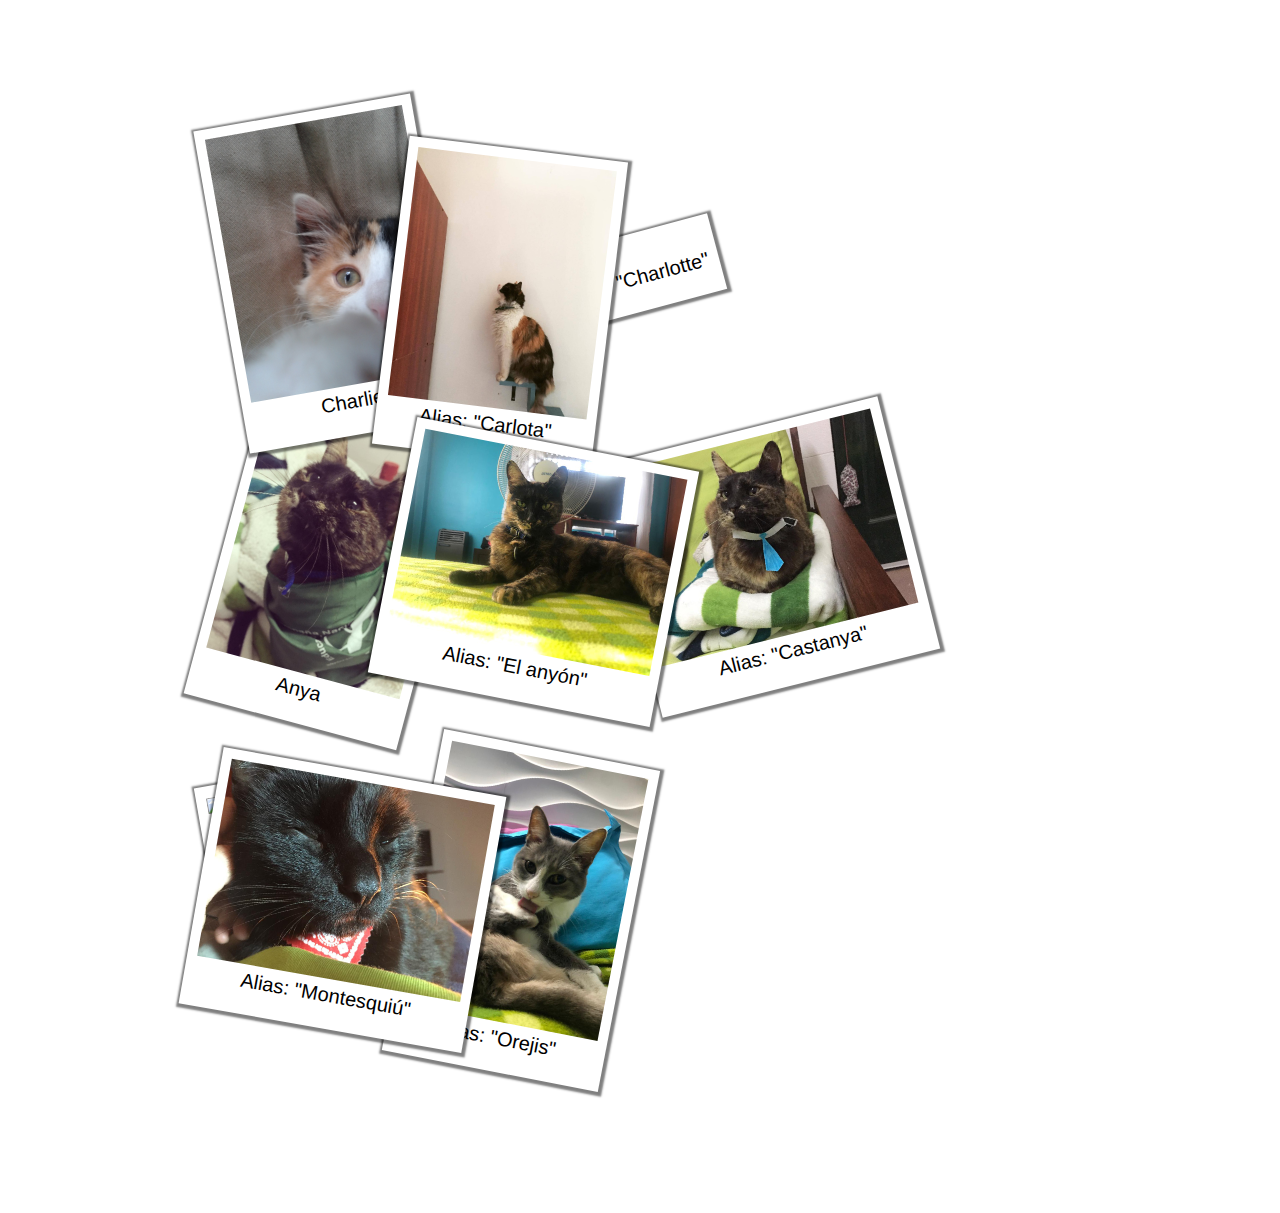
==== index.html @ 174486ba "subo archivos iniciales y fotos" ====
<!DOCTYPE html>
<html lang="en">

<head>
    <meta charset="UTF-8">
    <meta name="viewport" content="width=device-width, initial-scale=1.0">
    <meta http-equiv="X-UA-Compatible" content="ie=edge">
    <link rel="stylesheet" href="style.css" type="text/css">
    <title>Photo Galery</title>
</head>

<body>
    <div class="photos-container">
        <div class="cat-container">
        <figure class="polaroid photo1">
            <img class="vertical-img" src="./img/Charlie.jpg">
            <figcaption>Charlie</figcaption>
        </figure>

        <figure class="polaroid photo2">
            <img class="vertical-img"  src="./img/Charlie1.jpg">
            <figcaption>Alias: "Carlota"</figcaption>
        </figure>
        <figure class="polaroid photo3">
            <img class="horizontal-img" src="./img/charlie2.JPG">
            <figcaption>Alias: "Charlotte"
            </figcaption>
        </figure>
    </div>

    <div class="cat-container">
        <figure class="polaroid photo4">
            <img class="vertical-img"  src="./img/Anya.jpg">
            <figcaption >Anya</figcaption>
        </figure>
    
        <figure class="polaroid photo5">
            <img class="horizontal-img" src="./img/Anya2.jpeg">
            <figcaption>Alias: "El anyón"</figcaption>
        </figure>
        
        <figure class="polaroid photo6">
            <img class="horizontal-img" src="./img/Anya3.jpeg">
            <figcaption>Alias: "Castanya"</figcaption>
        </figure>
    </div>

    <div class="cat-container">
        <figure class="polaroid photo7">
            <img class="horizontal-img" src="./img/Monky.JPG">
            <figcaption>Monky</figcaption>
        </figure>

        <figure class="polaroid photo8">
            <img class="horizontal-img" src="./img/Monky1.jpeg">
            <figcaption>Alias: "Montesquiú"</figcaption>
        </figure>
    
         <figure class="polaroid photo9">
            <img class="vertical-img"  src="/018 Tarea/img/Orejis.jpeg">
            <figcaption>Liz</figcaption>
        </figure>

        <figure class="polaroid photo10">
            <img class="vertical-img"  src="./img/Orejis2.jpeg">
            <figcaption>Alias: "Orejis"</figcaption>
        </figure>
    </div>
</div>
    <footer>

    </footer>
</body>

</html>
---- style.css ----
@font-face {
     /* latin */
    font-family: 'Cedarville Cursive';
    font-style: normal;
    font-weight: 400;
    src: local('Cedarville Cursive'), local('Cedarville-Cursive'), url(https://fonts.gstatic.com/s/cedarvillecursive/v11/yYL00g_a2veiudhUmxjo5VKkoqA-B_nuIrpw.woff2) format('woff2');
    unicode-range: U+0000-00FF, U+0131, U+0152-0153, U+02BB-02BC, U+02C6, U+02DA, U+02DC, U+2000-206F, U+2074, U+20AC, U+2122, U+2191, U+2193, U+2212, U+2215, U+FEFF, U+FFFD;
  }

* {
    margin: 0;
    padding: 0;
}

body {
    font-family: 'Cedarville Cursive', 'Lucida Sans', 'Lucida Sans Regular', 'Lucida Grande', 'Lucida Sans Unicode', Geneva, Verdana, sans-serif;
    font-size: 20px;
    width: 100%;
    background-color: white;
    background-image: url(http://garchitecture.ca/php/images/headers/wood.jpg);
    background-size: cover;
    margin: 0;

   }


.photos-container {
    display: flex;
    flex-wrap: wrap;
    justify-content: flex-start;
    align-items: center;
    position: relative;
    margin-left: 150px;
    margin-top: 100px;
 }

.cat-container {
    display: flex;
    justify-content: center;
    align-items: center;
    
}
.polaroid {
    background-color: white;
    padding: 10px;
    box-shadow: 1px 1px 2px 3px rgba(0, 0, 0, 0.5);
    position: relative;
    transition-duration: 0.3s;
}

.polaroid:hover {
    z-index:1000;
    transform: scale(1.5);
}

.photo1 {
    left: 70px;
    top: 10px;
    transform: rotate(-10deg);
    z-index: 50;
}

.photo2 {
    left: 20px;
    top: 40px;
    transform: rotate(7deg);
    z-index: 100;
}

.photo3 {
    left: -40px;
    top: 10px;
    transform: rotate(-15deg);
}

.photo4 {
    left: 70px;
    top: -10px;
    transform: rotate(15deg);
}
.photo5 {
    left: 20px;
    top: -10px;
    transform: rotate(11deg);
    z-index: 300;
}
.photo6 {
    left: -30px;
    top: -25px;
    transform: rotate(-14deg);
    
}
.photo7 {
    left: 50px;
    top: -80px;
    transform: rotate(-10deg);
}
.photo8 {
    left: -30px;
    transform: rotate(10deg);
    z-index: 350;
}
.photo9 {
    left: -100px;
    top: 60px;
    transform: rotate(-12deg);
    z-index: 300;
}

.photo10 {
    left: -150px;
    top: 10px;
    transform: rotate(11deg);
    
}

.vertical-img {
    width: 200px;
}

.horizontal-img {
    height:200px;
}

figcaption {
    height: 35px;
    text-align:center;
}

footer {
    height: 150px;
    background-color: white;
    width: 100%;
}
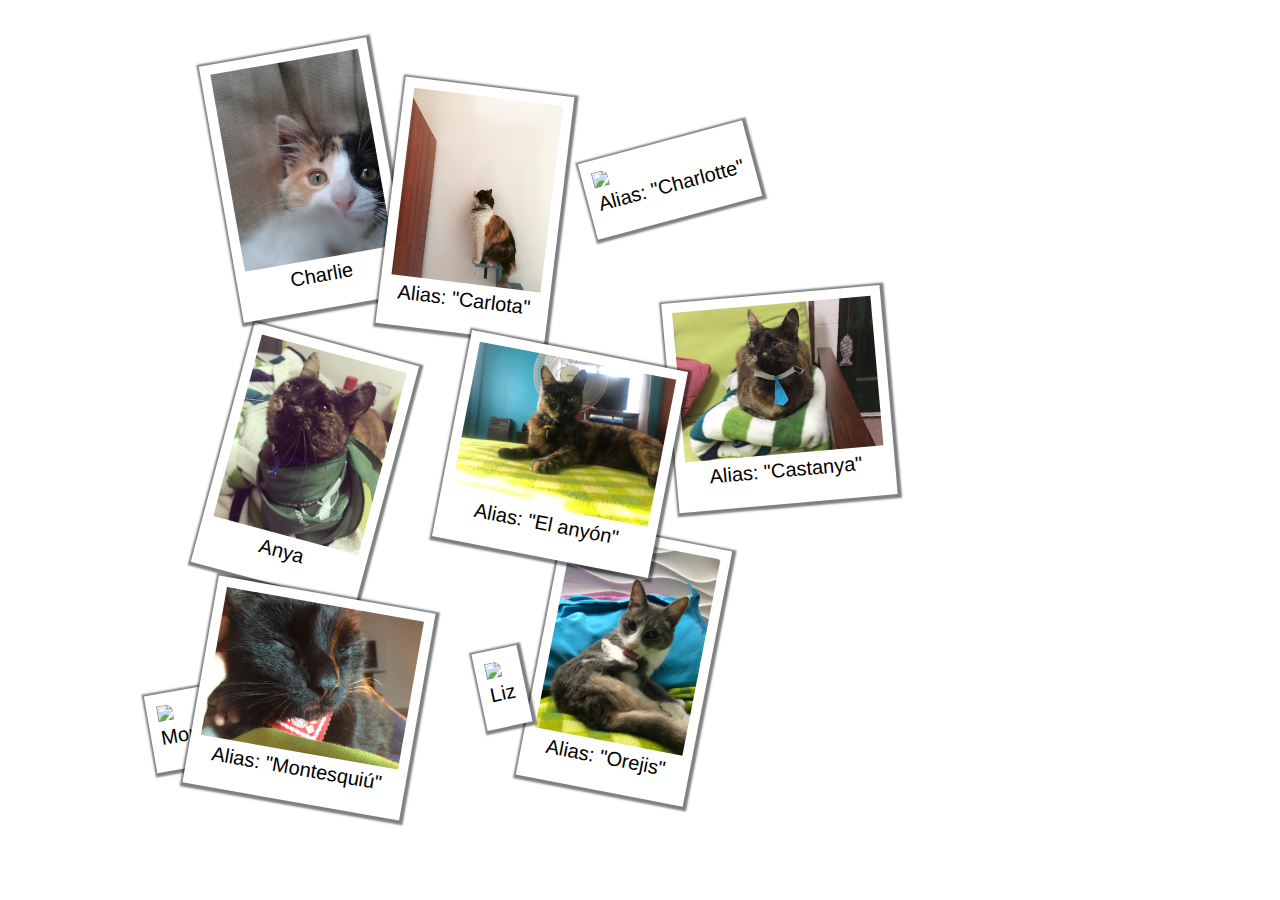
==== commit 540bd77d: "arreglo error en el body que arrastró otros muchos errores" ====
--- a/index.html
+++ b/index.html
@@ -10,66 +10,66 @@
 </head>
 
 <body>
-    <div class="photos-container">
-        <div class="cat-container">
-        <figure class="polaroid photo1">
-            <img class="vertical-img" src="./img/Charlie.jpg">
-            <figcaption>Charlie</figcaption>
-        </figure>
+    <div class="background-container">
+        <div class="photos-container">
+            <div class="cat-container">
+                <figure class="polaroid photo1">
+                    <img class="vertical-img" src="./img/Charlie.jpg">
+                    <figcaption>Charlie</figcaption>
+                </figure>
 
-        <figure class="polaroid photo2">
-            <img class="vertical-img"  src="./img/Charlie1.jpg">
-            <figcaption>Alias: "Carlota"</figcaption>
-        </figure>
-        <figure class="polaroid photo3">
-            <img class="horizontal-img" src="./img/charlie2.JPG">
-            <figcaption>Alias: "Charlotte"
-            </figcaption>
-        </figure>
+                <figure class="polaroid photo2">
+                    <img class="vertical-img" src="./img/Charlie1.jpg">
+                    <figcaption>Alias: "Carlota"</figcaption>
+                </figure>
+                <figure class="polaroid photo3">
+                    <img class="horizontal-img" src="./img/charlie2.JPG">
+                    <figcaption>Alias: "Charlotte"
+                    </figcaption>
+                </figure>
+            </div>
+
+            <div class="cat-container">
+                <figure class="polaroid photo4">
+                    <img class="vertical-img" src="./img/Anya.jpg">
+                    <figcaption>Anya</figcaption>
+                </figure>
+
+                <figure class="polaroid photo5">
+                    <img class="horizontal-img" src="./img/Anya2.jpeg">
+                    <figcaption>Alias: "El anyón"</figcaption>
+                </figure>
+
+                <figure class="polaroid photo6">
+                    <img class="horizontal-img" src="./img/Anya3.jpeg">
+                    <figcaption>Alias: "Castanya"</figcaption>
+                </figure>
+            </div>
+
+            <div class="cat-container">
+                <figure class="polaroid photo7">
+                    <img class="horizontal-img" src="./img/Monky.JPG">
+                    <figcaption>Monky</figcaption>
+                </figure>
+
+                <figure class="polaroid photo8">
+                    <img class="horizontal-img" src="./img/Monky1.jpeg">
+                    <figcaption>Alias: "Montesquiú"</figcaption>
+                </figure>
+
+                <figure class="polaroid photo9">
+                    <img class="vertical-img" src="/018 Tarea/img/Orejis.jpeg">
+                    <figcaption>Liz</figcaption>
+                </figure>
+
+                <figure class="polaroid photo10">
+                    <img class="vertical-img" src="./img/Orejis2.jpeg">
+                    <figcaption>Alias: "Orejis"</figcaption>
+                </figure>
+            </div>
+        </div>
     </div>
-
-    <div class="cat-container">
-        <figure class="polaroid photo4">
-            <img class="vertical-img"  src="./img/Anya.jpg">
-            <figcaption >Anya</figcaption>
-        </figure>
     
-        <figure class="polaroid photo5">
-            <img class="horizontal-img" src="./img/Anya2.jpeg">
-            <figcaption>Alias: "El anyón"</figcaption>
-        </figure>
-        
-        <figure class="polaroid photo6">
-            <img class="horizontal-img" src="./img/Anya3.jpeg">
-            <figcaption>Alias: "Castanya"</figcaption>
-        </figure>
-    </div>
-
-    <div class="cat-container">
-        <figure class="polaroid photo7">
-            <img class="horizontal-img" src="./img/Monky.JPG">
-            <figcaption>Monky</figcaption>
-        </figure>
-
-        <figure class="polaroid photo8">
-            <img class="horizontal-img" src="./img/Monky1.jpeg">
-            <figcaption>Alias: "Montesquiú"</figcaption>
-        </figure>
-    
-         <figure class="polaroid photo9">
-            <img class="vertical-img"  src="/018 Tarea/img/Orejis.jpeg">
-            <figcaption>Liz</figcaption>
-        </figure>
-
-        <figure class="polaroid photo10">
-            <img class="vertical-img"  src="./img/Orejis2.jpeg">
-            <figcaption>Alias: "Orejis"</figcaption>
-        </figure>
-    </div>
-</div>
-    <footer>
-
-    </footer>
 </body>
 
 </html>--- a/style.css
+++ b/style.css
@@ -16,23 +16,29 @@
     font-family: 'Cedarville Cursive', 'Lucida Sans', 'Lucida Sans Regular', 'Lucida Grande', 'Lucida Sans Unicode', Geneva, Verdana, sans-serif;
     font-size: 20px;
     width: 100%;
+    margin: 0;
+    padding: 0;
+   }
+
+   .background-container {
     background-color: white;
     background-image: url(http://garchitecture.ca/php/images/headers/wood.jpg);
     background-size: cover;
     margin: 0;
-
+    padding: 0;
+    padding-top: 20px;
    }
 
-
 .photos-container {
+    width: 900px;
     display: flex;
     flex-wrap: wrap;
     justify-content: flex-start;
     align-items: center;
     position: relative;
     margin-left: 150px;
-    margin-top: 100px;
- }
+    margin-top: 20px;
+}
 
 .cat-container {
     display: flex;
@@ -48,11 +54,6 @@
     transition-duration: 0.3s;
 }
 
-.polaroid:hover {
-    z-index:1000;
-    transform: scale(1.5);
-}
-
 .photo1 {
     left: 70px;
     top: 10px;
@@ -61,74 +62,94 @@
 }
 
 .photo2 {
-    left: 20px;
+    left: 70px;
     top: 40px;
     transform: rotate(7deg);
     z-index: 100;
 }
 
 .photo3 {
-    left: -40px;
+    left: 95px;
     top: 10px;
     transform: rotate(-15deg);
 }
 
 .photo4 {
     left: 70px;
-    top: -10px;
+    top: 40px;
     transform: rotate(15deg);
 }
 .photo5 {
-    left: 20px;
-    top: -10px;
+    left: 130px;
+    top: 30px;
     transform: rotate(11deg);
     z-index: 300;
 }
 .photo6 {
-    left: -30px;
+    left: 130px;
     top: -25px;
-    transform: rotate(-14deg);
+    transform: rotate(-5deg);
     
 }
 .photo7 {
-    left: 50px;
-    top: -80px;
+    left: 0px;
+    top: 50px;
     transform: rotate(-10deg);
 }
 .photo8 {
+    top: 20px;
     left: -30px;
     transform: rotate(10deg);
     z-index: 350;
 }
 .photo9 {
-    left: -100px;
-    top: 60px;
+    left: 30px;
+    top: 10px;
     transform: rotate(-12deg);
     z-index: 300;
 }
 
 .photo10 {
-    left: -150px;
-    top: 10px;
+    left: 45px;
+    top: -15px;
     transform: rotate(11deg);
     
 }
 
+.polaroid:hover {
+    z-index:1000;
+    transform: scale(1.5);
+}
+
+.photo1.polaroid:hover {
+    top: 50px;
+}
+
+.photo7.polaroid:hover {
+    top:-20px;
+}
+
+.photo8.polaroid:hover {
+    top:-5px;
+}
+
+.photo9.polaroid:hover {
+    top:-30px;
+}
+
+.photo10.polaroid:hover {
+    top:-30px;
+}
+
 .vertical-img {
-    width: 200px;
+    width: 150px;
 }
 
 .horizontal-img {
-    height:200px;
+    height:150px;
 }
 
 figcaption {
     height: 35px;
     text-align:center;
 }
-
-footer {
-    height: 150px;
-    background-color: white;
-    width: 100%;
-}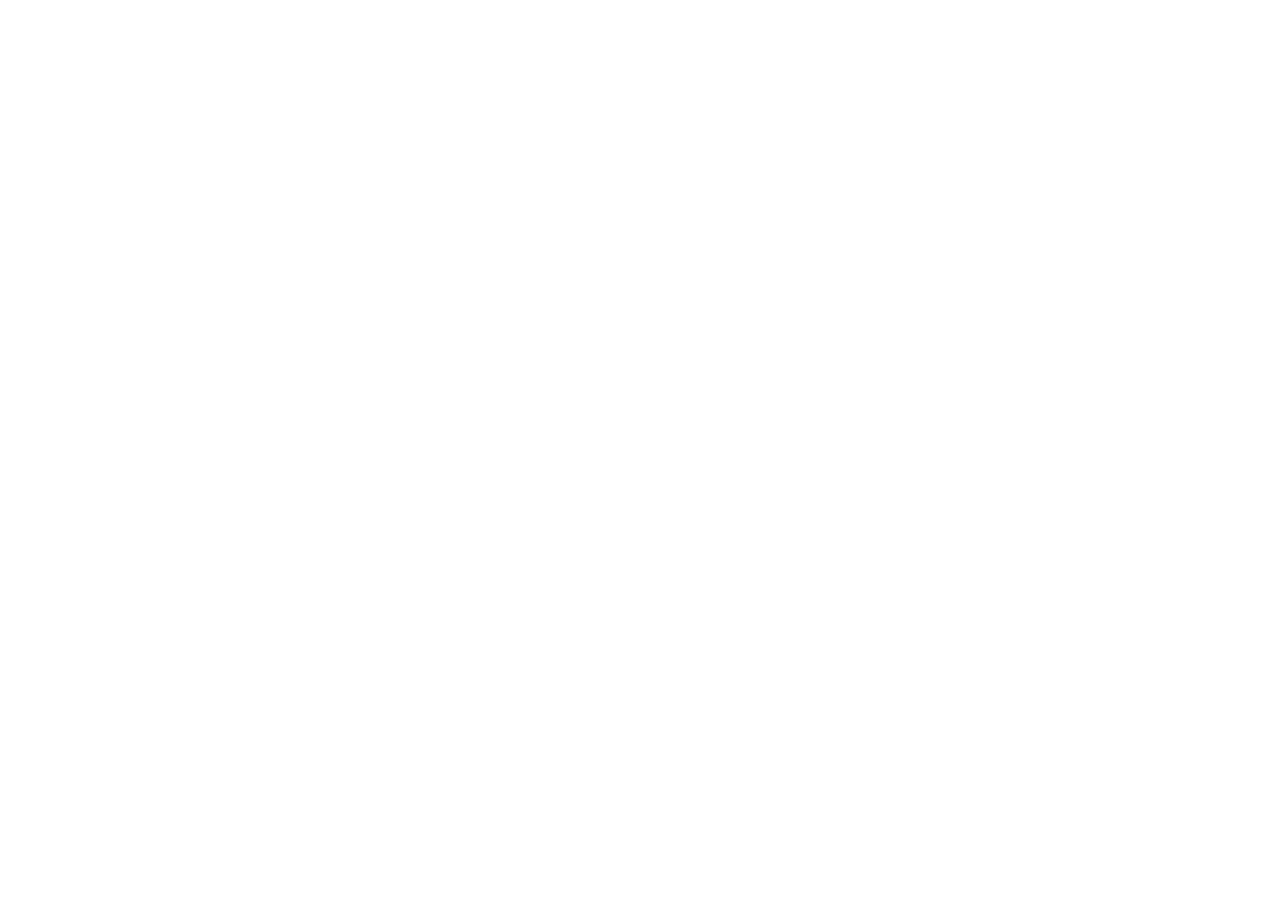
==== commit 83b9a73a: "cambio titulo" ====
--- a/index.html
+++ b/index.html
@@ -6,7 +6,7 @@
     <meta name="viewport" content="width=device-width, initial-scale=1.0">
     <meta http-equiv="X-UA-Compatible" content="ie=edge">
     <link rel="stylesheet" href="style.css" type="text/css">
-    <title>Photo Galery</title>
+    <title>Cat-alogo/title>
 </head>
 
 <body>
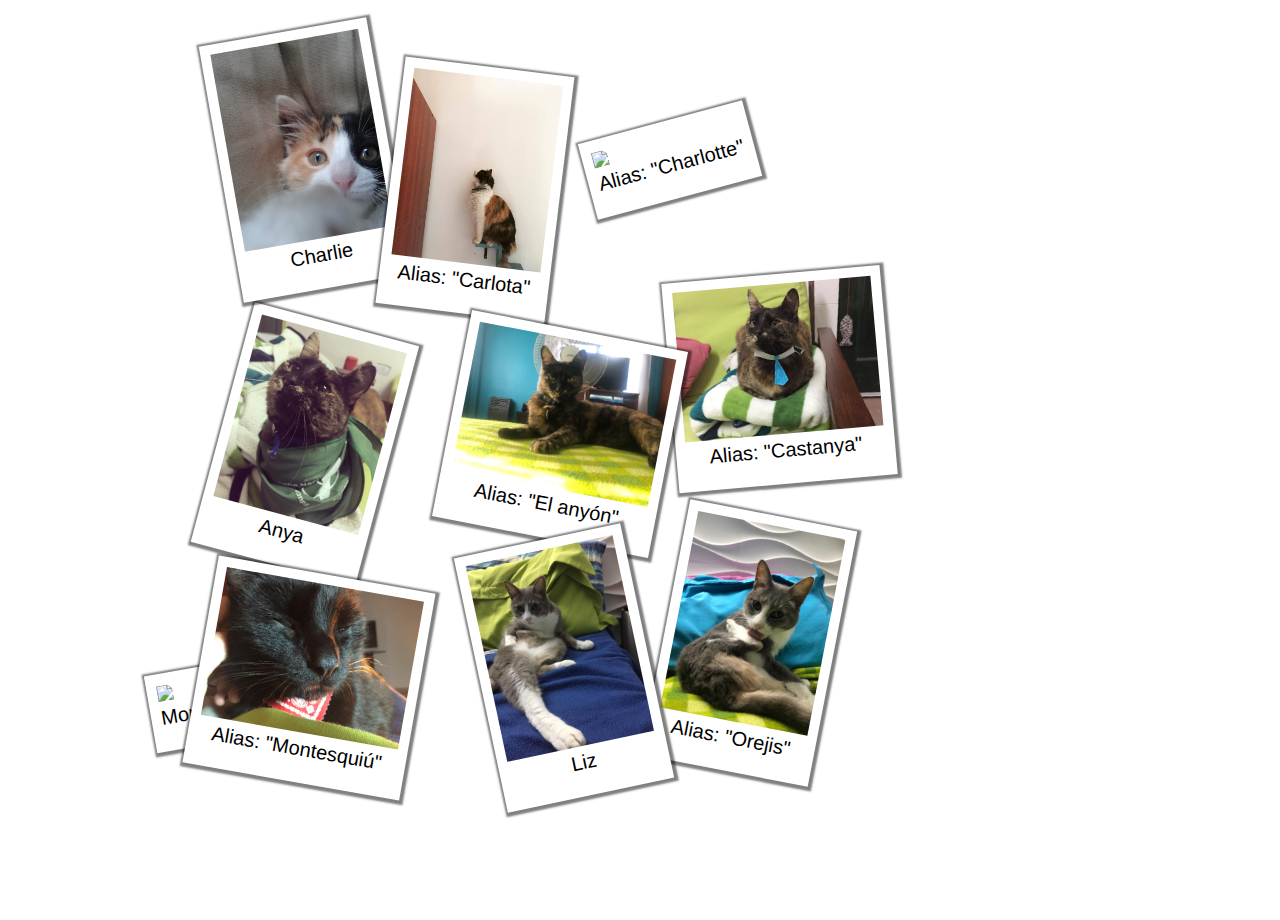
==== commit 4fb57485: "index pongo background 100% y en botones cambio velocidades" ====
--- a/index.html
+++ b/index.html
@@ -6,70 +6,69 @@
     <meta name="viewport" content="width=device-width, initial-scale=1.0">
     <meta http-equiv="X-UA-Compatible" content="ie=edge">
     <link rel="stylesheet" href="style.css" type="text/css">
-    <title>Cat-alogo/title>
+    <title>Cat-alogo</title>
 </head>
 
 <body>
-    <div class="background-container">
-        <div class="photos-container">
-            <div class="cat-container">
-                <figure class="polaroid photo1">
-                    <img class="vertical-img" src="./img/Charlie.jpg">
-                    <figcaption>Charlie</figcaption>
-                </figure>
+    <div class="photos-container">
+        <div class="cat-container">
+            <figure class="polaroid photo1">
+                <img class="vertical-img" src="./img/Charlie.jpg">
+                <figcaption>Charlie</figcaption>
+            </figure>
 
-                <figure class="polaroid photo2">
-                    <img class="vertical-img" src="./img/Charlie1.jpg">
-                    <figcaption>Alias: "Carlota"</figcaption>
-                </figure>
-                <figure class="polaroid photo3">
-                    <img class="horizontal-img" src="./img/charlie2.JPG">
-                    <figcaption>Alias: "Charlotte"
-                    </figcaption>
-                </figure>
-            </div>
+            <figure class="polaroid photo2">
+                <img class="vertical-img" src="./img/Charlie1.jpg">
+                <figcaption>Alias: "Carlota"</figcaption>
+            </figure>
+            <figure class="polaroid photo3">
+                <img class="horizontal-img" src="./img/charlie2.JPG">
+                <figcaption>Alias: "Charlotte"
+                </figcaption>
+            </figure>
+        </div>
 
-            <div class="cat-container">
-                <figure class="polaroid photo4">
-                    <img class="vertical-img" src="./img/Anya.jpg">
-                    <figcaption>Anya</figcaption>
-                </figure>
+        <div class="cat-container">
+            <figure class="polaroid photo4">
+                <img class="vertical-img" src="./img/Anya.jpg">
+                <figcaption>Anya</figcaption>
+            </figure>
 
-                <figure class="polaroid photo5">
-                    <img class="horizontal-img" src="./img/Anya2.jpeg">
-                    <figcaption>Alias: "El anyón"</figcaption>
-                </figure>
+            <figure class="polaroid photo5">
+                <img class="horizontal-img" src="./img/Anya2.jpeg">
+                <figcaption>Alias: "El anyón"</figcaption>
+            </figure>
 
-                <figure class="polaroid photo6">
-                    <img class="horizontal-img" src="./img/Anya3.jpeg">
-                    <figcaption>Alias: "Castanya"</figcaption>
-                </figure>
-            </div>
+            <figure class="polaroid photo6">
+                <img class="horizontal-img" src="./img/Anya3.jpeg">
+                <figcaption>Alias: "Castanya"</figcaption>
+            </figure>
+        </div>
 
-            <div class="cat-container">
-                <figure class="polaroid photo7">
-                    <img class="horizontal-img" src="./img/Monky.JPG">
-                    <figcaption>Monky</figcaption>
-                </figure>
+        <div class="cat-container">
+            <figure class="polaroid photo7">
+                <img class="horizontal-img" src="./img/Monky.JPG">
+                <figcaption>Monky</figcaption>
+            </figure>
 
-                <figure class="polaroid photo8">
-                    <img class="horizontal-img" src="./img/Monky1.jpeg">
-                    <figcaption>Alias: "Montesquiú"</figcaption>
-                </figure>
+            <figure class="polaroid photo8">
+                <img class="horizontal-img" src="./img/Monky1.jpeg">
+                <figcaption>Alias: "Montesquiú"</figcaption>
+            </figure>
 
-                <figure class="polaroid photo9">
-                    <img class="vertical-img" src="/018 Tarea/img/Orejis.jpeg">
-                    <figcaption>Liz</figcaption>
-                </figure>
+            <figure class="polaroid photo9">
+                <img class="vertical-img" src="./img/Orejis.jpeg">
+                <figcaption>Liz</figcaption>
+            </figure>
 
-                <figure class="polaroid photo10">
-                    <img class="vertical-img" src="./img/Orejis2.jpeg">
-                    <figcaption>Alias: "Orejis"</figcaption>
-                </figure>
-            </div>
+            <figure class="polaroid photo10">
+                <img class="vertical-img" src="./img/Orejis2.jpeg">
+                <figcaption>Alias: "Orejis"</figcaption>
+            </figure>
         </div>
     </div>
-    
+
+
 </body>
 
 </html>--- a/style.css
+++ b/style.css
@@ -11,23 +11,26 @@
     margin: 0;
     padding: 0;
 }
-
+html {
+    height: 100%;
+}
 body {
     font-family: 'Cedarville Cursive', 'Lucida Sans', 'Lucida Sans Regular', 'Lucida Grande', 'Lucida Sans Unicode', Geneva, Verdana, sans-serif;
     font-size: 20px;
     width: 100%;
+    height: 100%;
     margin: 0;
     padding: 0;
+    background-image: url(http://garchitecture.ca/php/images/headers/wood.jpg);
+    background-size: cover;
    }
 
-   .background-container {
-    background-color: white;
-    background-image: url(http://garchitecture.ca/php/images/headers/wood.jpg);
-    background-size: cover;
-    margin: 0;
+   /*.background-container {
+     margin: 0;
     padding: 0;
     padding-top: 20px;
-   }
+    height:100%;
+   }*/
 
 .photos-container {
     width: 900px;
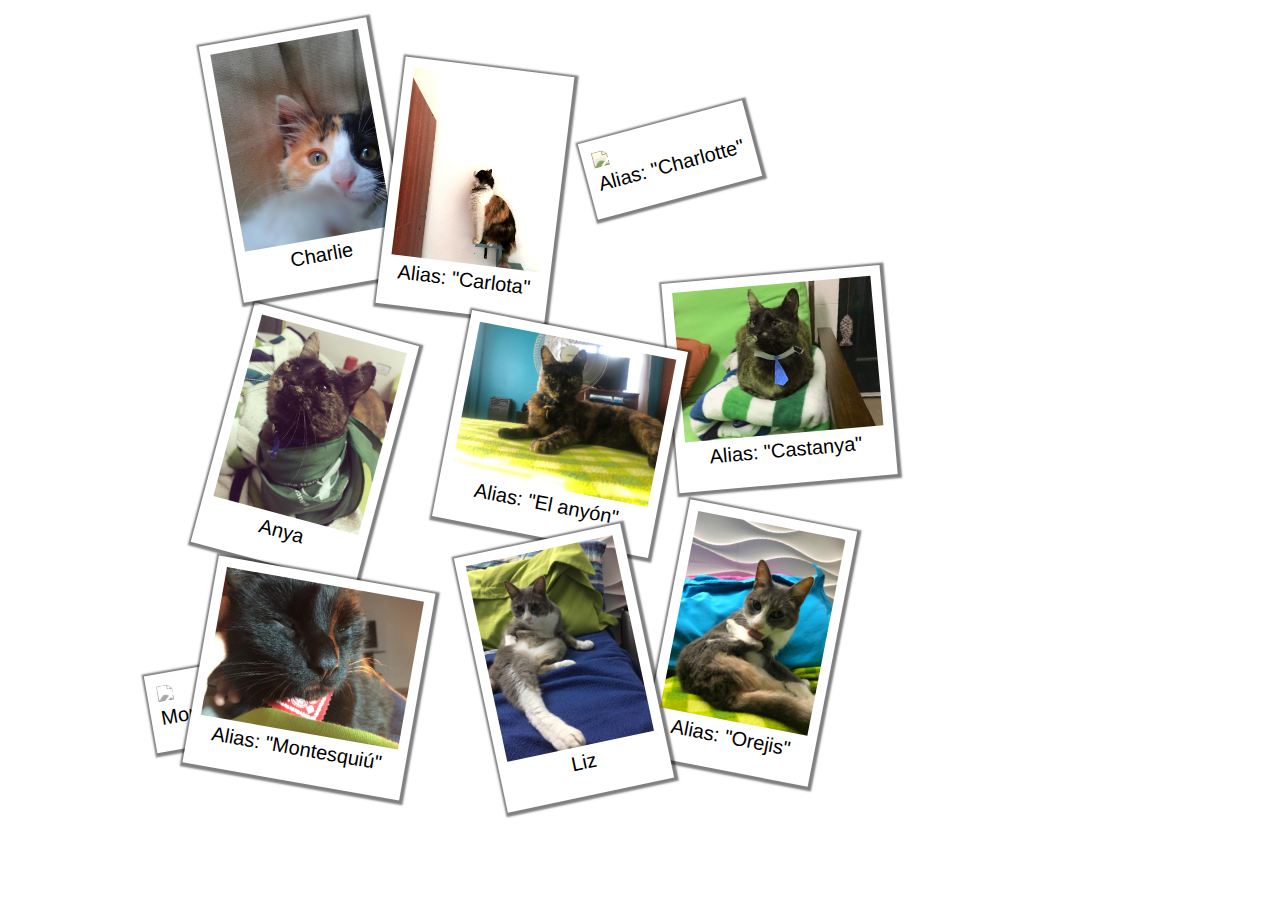
==== commit cb500bd3: "agrego filtros" ====
--- a/index.html
+++ b/index.html
@@ -6,6 +6,7 @@
     <meta name="viewport" content="width=device-width, initial-scale=1.0">
     <meta http-equiv="X-UA-Compatible" content="ie=edge">
     <link rel="stylesheet" href="style.css" type="text/css">
+    <script> </script>
     <title>Cat-alogo</title>
 </head>
 
@@ -13,56 +14,55 @@
     <div class="photos-container">
         <div class="cat-container">
             <figure class="polaroid photo1">
-                <img class="vertical-img" src="./img/Charlie.jpg">
+                <img class="vertical-img pic1" src="./img/Charlie.jpg">
                 <figcaption>Charlie</figcaption>
             </figure>
 
             <figure class="polaroid photo2">
-                <img class="vertical-img" src="./img/Charlie1.jpg">
+                <img class="vertical-img pic2" src="./img/Charlie1.jpg">
                 <figcaption>Alias: "Carlota"</figcaption>
             </figure>
             <figure class="polaroid photo3">
-                <img class="horizontal-img" src="./img/charlie2.JPG">
-                <figcaption>Alias: "Charlotte"
-                </figcaption>
+                <img class="horizontal-img pic3" src="./img/charlie2.JPG">
+                <figcaption>Alias: "Charlotte"</figcaption>
             </figure>
         </div>
 
         <div class="cat-container">
             <figure class="polaroid photo4">
-                <img class="vertical-img" src="./img/Anya.jpg">
+                <img class="vertical-img pic4" src="./img/Anya.jpg">
                 <figcaption>Anya</figcaption>
             </figure>
 
             <figure class="polaroid photo5">
-                <img class="horizontal-img" src="./img/Anya2.jpeg">
+                <img class="horizontal-img pic5" src="./img/Anya2.jpeg">
                 <figcaption>Alias: "El anyón"</figcaption>
             </figure>
 
             <figure class="polaroid photo6">
-                <img class="horizontal-img" src="./img/Anya3.jpeg">
+                <img class="horizontal-img pic6" src="./img/Anya3.jpeg">
                 <figcaption>Alias: "Castanya"</figcaption>
             </figure>
         </div>
 
         <div class="cat-container">
             <figure class="polaroid photo7">
-                <img class="horizontal-img" src="./img/Monky.JPG">
+                <img class="horizontal-img pic7" src="./img/Monky.JPG">
                 <figcaption>Monky</figcaption>
             </figure>
 
             <figure class="polaroid photo8">
-                <img class="horizontal-img" src="./img/Monky1.jpeg">
+                <img class="horizontal-img pic8" src="./img/Monky1.jpeg">
                 <figcaption>Alias: "Montesquiú"</figcaption>
             </figure>
 
             <figure class="polaroid photo9">
-                <img class="vertical-img" src="./img/Orejis.jpeg">
+                <img class="vertical-img pic9" src="./img/Orejis.jpeg">
                 <figcaption>Liz</figcaption>
             </figure>
 
             <figure class="polaroid photo10">
-                <img class="vertical-img" src="./img/Orejis2.jpeg">
+                <img class="vertical-img pic10" src="./img/Orejis2.jpeg">
                 <figcaption>Alias: "Orejis"</figcaption>
             </figure>
         </div>
--- a/style.css
+++ b/style.css
@@ -62,19 +62,31 @@
     top: 10px;
     transform: rotate(-10deg);
     z-index: 50;
+   
+}
+.pic1 {
+    filter: saturate(170%);
 }
 
 .photo2 {
     left: 70px;
     top: 40px;
     transform: rotate(7deg);
-    z-index: 100;
+    z-index: 100; 
+}
+
+.pic2 {
+    filter: brightness(115%) contrast(120%) saturate(80%);
 }
 
 .photo3 {
     left: 95px;
     top: 10px;
     transform: rotate(-15deg);
+    
+}
+.pic3 {
+    filter: sepia(50%);
 }
 
 .photo4 {
@@ -82,22 +94,38 @@
     top: 40px;
     transform: rotate(15deg);
 }
+
+/*.pic4 {
+
+}*/
+
 .photo5 {
     left: 130px;
     top: 30px;
     transform: rotate(11deg);
     z-index: 300;
 }
+/*.pic5 {
+    
+}*/
+
 .photo6 {
     left: 130px;
     top: -25px;
     transform: rotate(-5deg);
     
 }
+.pic6 {
+    filter: brightness(92%) contrast(103%) hue-rotate(31deg) saturate(130%) sepia(12%);
+}
+
 .photo7 {
     left: 0px;
     top: 50px;
     transform: rotate(-10deg);
+}
+.pic7 {
+    filter: sepia(.3) contrast(1.1) brightness(1.1) grayscale(1);
 }
 .photo8 {
     top: 20px;
@@ -105,18 +133,26 @@
     transform: rotate(10deg);
     z-index: 350;
 }
+/*.pic8 {
+
+}*/
 .photo9 {
     left: 30px;
     top: 10px;
     transform: rotate(-12deg);
     z-index: 300;
 }
+/*.pic9 {
 
+}*/
 .photo10 {
     left: 45px;
     top: -15px;
     transform: rotate(11deg);
     
+}
+.pic10 {
+    filter: saturate(130%);
 }
 
 .polaroid:hover {
@@ -149,7 +185,7 @@
 }
 
 .horizontal-img {
-    height:150px;
+    height: 150px;
 }
 
 figcaption {
